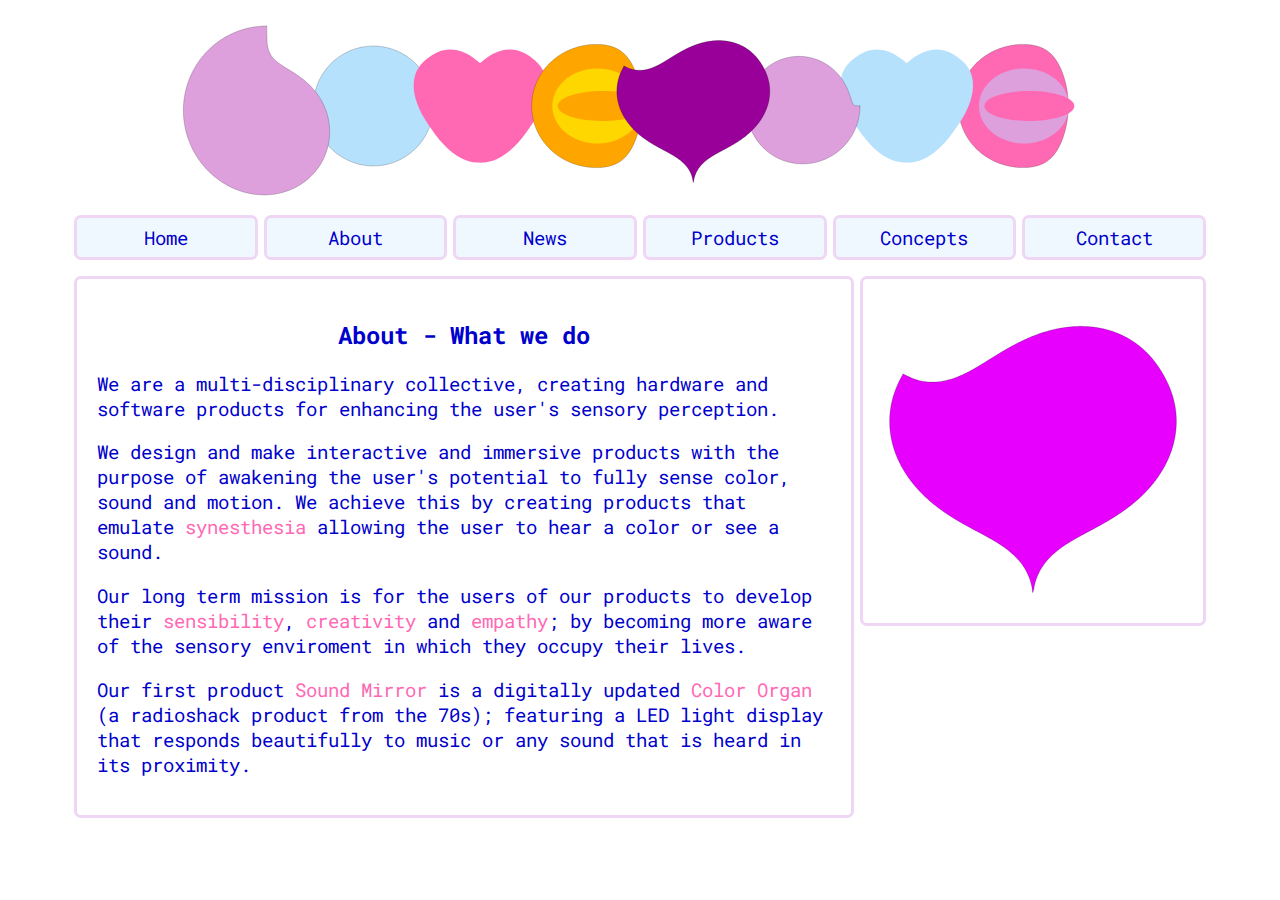
==== about/index.html @ 9e97e801 "minor changes" ====
<!DOCTYPE html>
<html>

<head>
	<meta charset="UTF-8">
	<!-- <meta http-equiv="X-UA-Compatible" content="IE=edge">
	<meta name="viewport" content="width=device-width, initial-scale=1"> -->
	<link rel="stylesheet" href="../styles.css">
	<link href="https://fonts.googleapis.com/css?family=Do+Hyeon|Roboto+Mono" rel="stylesheet">

	<title>Lovewave.io</title>

	<script src="../libraries/p5.js"></script>
	<script src="../libraries/p5.dom.js"></script>
	<script src="../libraries/p5.sound.js"></script>

	<script src="../scripts/aboutSketch.js"></script>
	<script src="../scripts/SuperShape.js"></script>
	<script src="../scripts/SuperEllipse.js"></script>

</head>

<body>
	<header id="logo"></header>

	<nav>
		<ul class='menu'>
			<div class="Home"><a href="../index.html">Home</a></div>
			<div class="About"><a href="#">About</a></div>
			<div class="News"><a href="#">News</a></div>
			<div class="Products"><a href="#">Products</a></div>
			<div class="Concepts"><a href="#">Concepts</a></div>
			<div class="Contact	"><a href="#">Contact</a></div>
		</ul>
	</nav>

	<main>
		<section id="aboutSection">
			<article id="aboutWords">
				<h2>About - What we do</h2>
				<p>We are a multi-disciplinary collective, creating hardware and software products for enhancing the user's sensory perception.</p>
				<p>We design and make interactive and immersive products with the purpose of awakening the user's potential to fully sense color, sound and motion. We achieve this by creating products that emulate <a href='#'>synesthesia</a> allowing the user to hear a color or see a sound.</p>
				<p>Our long term mission is for the users of our products to develop their <a href='#'>sensibility</a>, <a href='#'>creativity</a> and <a href='#'>empathy</a>; by becoming more aware of the sensory enviroment in which they occupy their lives.</p>
				<p>Our first product <a href='#'>Sound Mirror</a> is a digitally updated <a href='#'>Color Organ</a> (a radioshack product from the 70s); featuring a LED light display that responds beautifully to music or any sound that is heard in its proximity.</p>

			</article>
			<div>
				<div id="aboutSketch"></div>
				<!-- <h2>CANVAS PLACEHOLDER</h2> -->
			</div>
		</section>
	</main>

</body>

</html>
---- styles.css ----
html {
  /* font-family: 'Open Sans', sans-serif; */
  font-family: 'Roboto Mono', monospace;
}

body {
  /* width: 960px; */
  /* margin: 10px auto; */
  background-color: white;
}

header {
  width: 960px;
  height: 192px;
  margin: 10px auto;
}

.menu {
  display: flex;
  margin: 10px 5%;
  padding: 0;
}

.menu > div {
  flex: 1;

  padding: 7px;
  margin: 3px;

  background-color: aliceblue;
  border-radius: 7px;
  border: 3px solid #efd6f5; /* lightplum */

  text-align: center;
  font-size: 14pt;
}

.menu > div > a {
  text-decoration: none;
  color: #0000cc; /* blue */
}

.menu > div > a:hover {
  color: hotpink;
}

#aboutSection {
  display: flex;
  justify-content: space-around;
  margin: 0 5%;
}

#aboutWords {
  margin: 3px;
  padding: 20px;

  background-color: white;
  border: 3px solid #efd6f5; /* lightplum */
  border-radius: 7px;
  color: #0000cc; /* blue */
}

#aboutWords > p {
  font-size: 14pt;
}

#aboutWords > h2 {
  text-align: center;
}

#aboutWords > p > a {
  text-decoration: none;
  color: hotpink;
}

#aboutSketch {
  align-self: flex-start;

  margin: 3px;
  padding: 20px;

  background-color: white;
  border: 3px solid #efd6f5; /* lightplum */
  border-radius: 7px;
  color: #0000cc; /* blue */
}
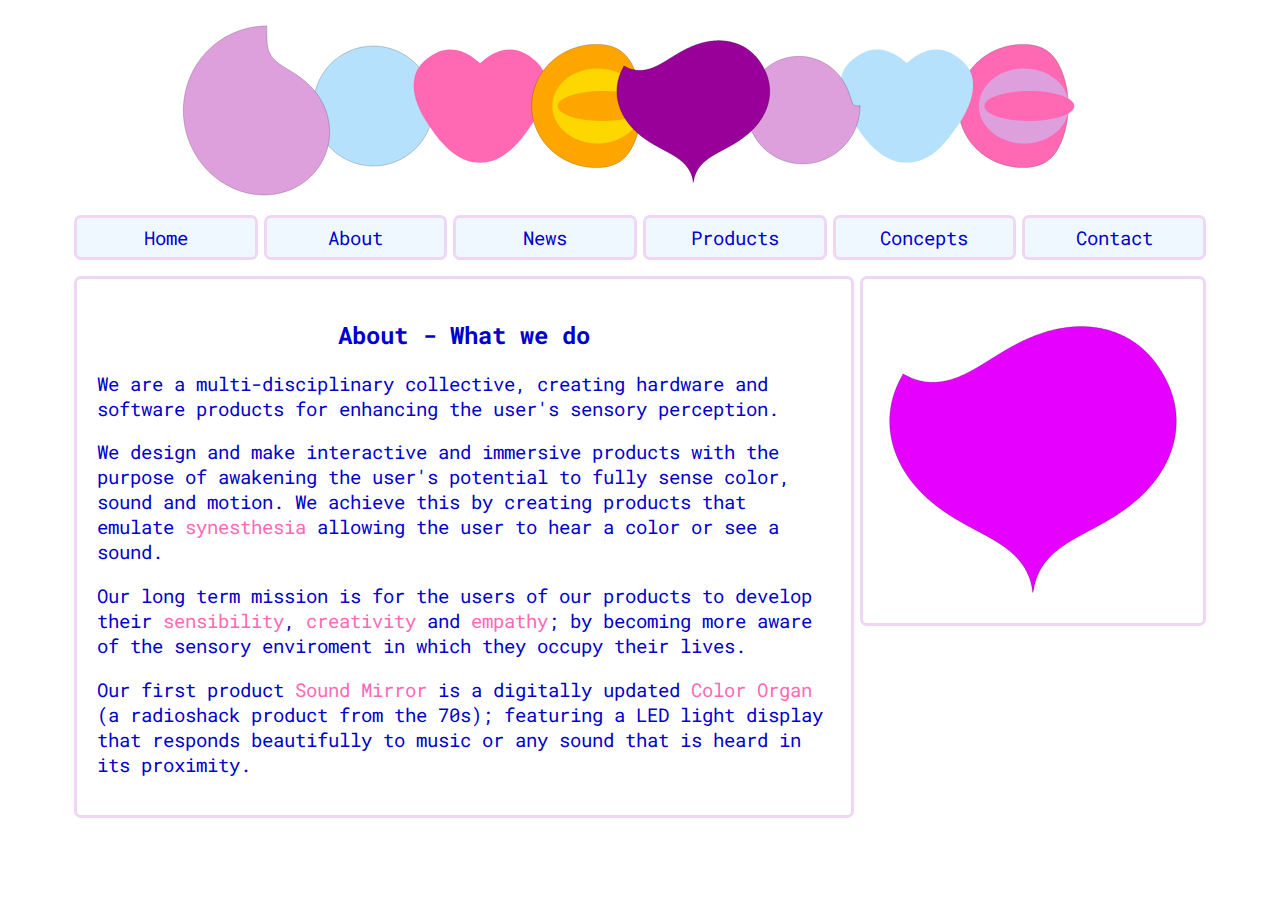
==== commit 2244f8f6: "library updated" ====
--- a/about/index.html
+++ b/about/index.html
@@ -14,23 +14,23 @@
 	<script src="../libraries/p5.dom.js"></script>
 	<script src="../libraries/p5.sound.js"></script>
 
-	<script src="../scripts/aboutSketch.js"></script>
 	<script src="../scripts/SuperShape.js"></script>
 	<script src="../scripts/SuperEllipse.js"></script>
+	<script src="../scripts/aboutSketch.js"></script>
 
 </head>
 
 <body>
 	<header id="logo"></header>
-
 	<nav>
 		<ul class='menu'>
-			<div class="Home"><a href="../index.html">Home</a></div>
-			<div class="About"><a href="#">About</a></div>
-			<div class="News"><a href="#">News</a></div>
-			<div class="Products"><a href="#">Products</a></div>
-			<div class="Concepts"><a href="#">Concepts</a></div>
-			<div class="Contact	"><a href="#">Contact</a></div>
+
+			<a href="../index.html"><div>Home</div></a>
+			<a href="#"><div>About</div></a>
+			<a href="#"><div>News</div></a>
+			<a href="#"><div>Products</div></a>
+			<a href="#"><div>Concepts</div></a>
+			<a href="#"><div>Contact</div></a>
 		</ul>
 	</nav>
 
@@ -39,14 +39,14 @@
 			<article id="aboutWords">
 				<h2>About - What we do</h2>
 				<p>We are a multi-disciplinary collective, creating hardware and software products for enhancing the user's sensory perception.</p>
-				<p>We design and make interactive and immersive products with the purpose of awakening the user's potential to fully sense color, sound and motion. We achieve this by creating products that emulate <a href='#'>synesthesia</a> allowing the user to hear a color or see a sound.</p>
+				<p>We design and make interactive and immersive products with the purpose of awakening the user's potential to fully sense color, sound and motion. We achieve this by creating products that emulate <a href='#'>synesthesia</a> allowing the user to hear
+					a color or see a sound.</p>
 				<p>Our long term mission is for the users of our products to develop their <a href='#'>sensibility</a>, <a href='#'>creativity</a> and <a href='#'>empathy</a>; by becoming more aware of the sensory enviroment in which they occupy their lives.</p>
 				<p>Our first product <a href='#'>Sound Mirror</a> is a digitally updated <a href='#'>Color Organ</a> (a radioshack product from the 70s); featuring a LED light display that responds beautifully to music or any sound that is heard in its proximity.</p>
 
 			</article>
 			<div>
 				<div id="aboutSketch"></div>
-				<!-- <h2>CANVAS PLACEHOLDER</h2> -->
 			</div>
 		</section>
 	</main>
--- a/styles.css
+++ b/styles.css
@@ -21,9 +21,17 @@
   padding: 0;
 }
 
-.menu > div {
+.menu > a {
   flex: 1;
+  text-decoration: none;
+  color: #0000cc; /* blue */
+}
 
+.menu > a:hover {
+  color: hotpink;
+}
+
+.menu > a > div {
   padding: 7px;
   margin: 3px;
 
@@ -35,14 +43,7 @@
   font-size: 14pt;
 }
 
-.menu > div > a {
-  text-decoration: none;
-  color: #0000cc; /* blue */
-}
 
-.menu > div > a:hover {
-  color: hotpink;
-}
 
 #aboutSection {
   display: flex;
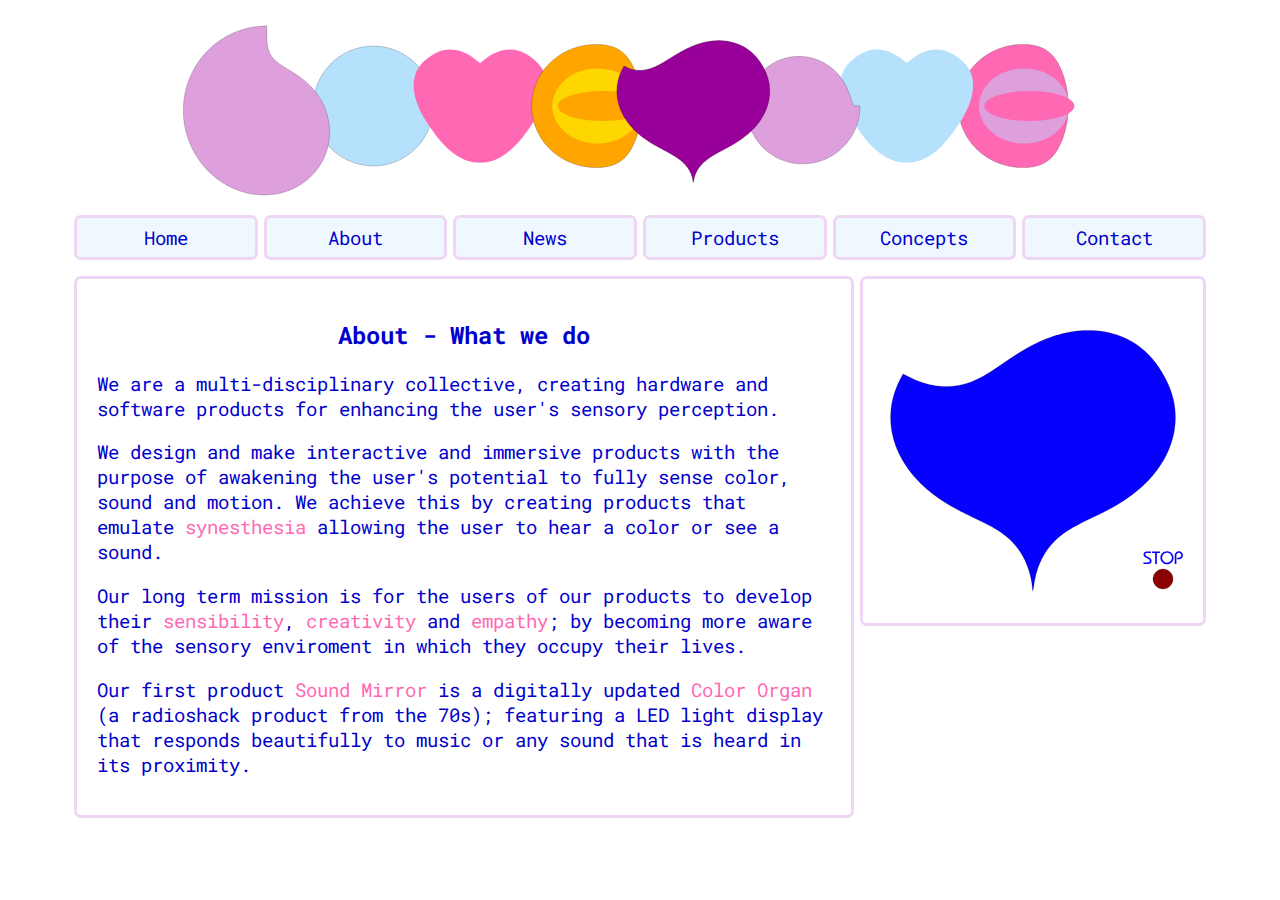
==== commit 8d7f3d38: "aboutSketch upgraded with play/stop button" ====
--- a/about/index.html
+++ b/about/index.html
@@ -24,7 +24,6 @@
 	<header id="logo"></header>
 	<nav>
 		<ul class='menu'>
-
 			<a href="../index.html"><div>Home</div></a>
 			<a href="#"><div>About</div></a>
 			<a href="#"><div>News</div></a>
@@ -43,11 +42,8 @@
 					a color or see a sound.</p>
 				<p>Our long term mission is for the users of our products to develop their <a href='#'>sensibility</a>, <a href='#'>creativity</a> and <a href='#'>empathy</a>; by becoming more aware of the sensory enviroment in which they occupy their lives.</p>
 				<p>Our first product <a href='#'>Sound Mirror</a> is a digitally updated <a href='#'>Color Organ</a> (a radioshack product from the 70s); featuring a LED light display that responds beautifully to music or any sound that is heard in its proximity.</p>
-
 			</article>
-			<div>
-				<div id="aboutSketch"></div>
-			</div>
+			<div id="aboutSketch"></div>
 		</section>
 	</main>
 
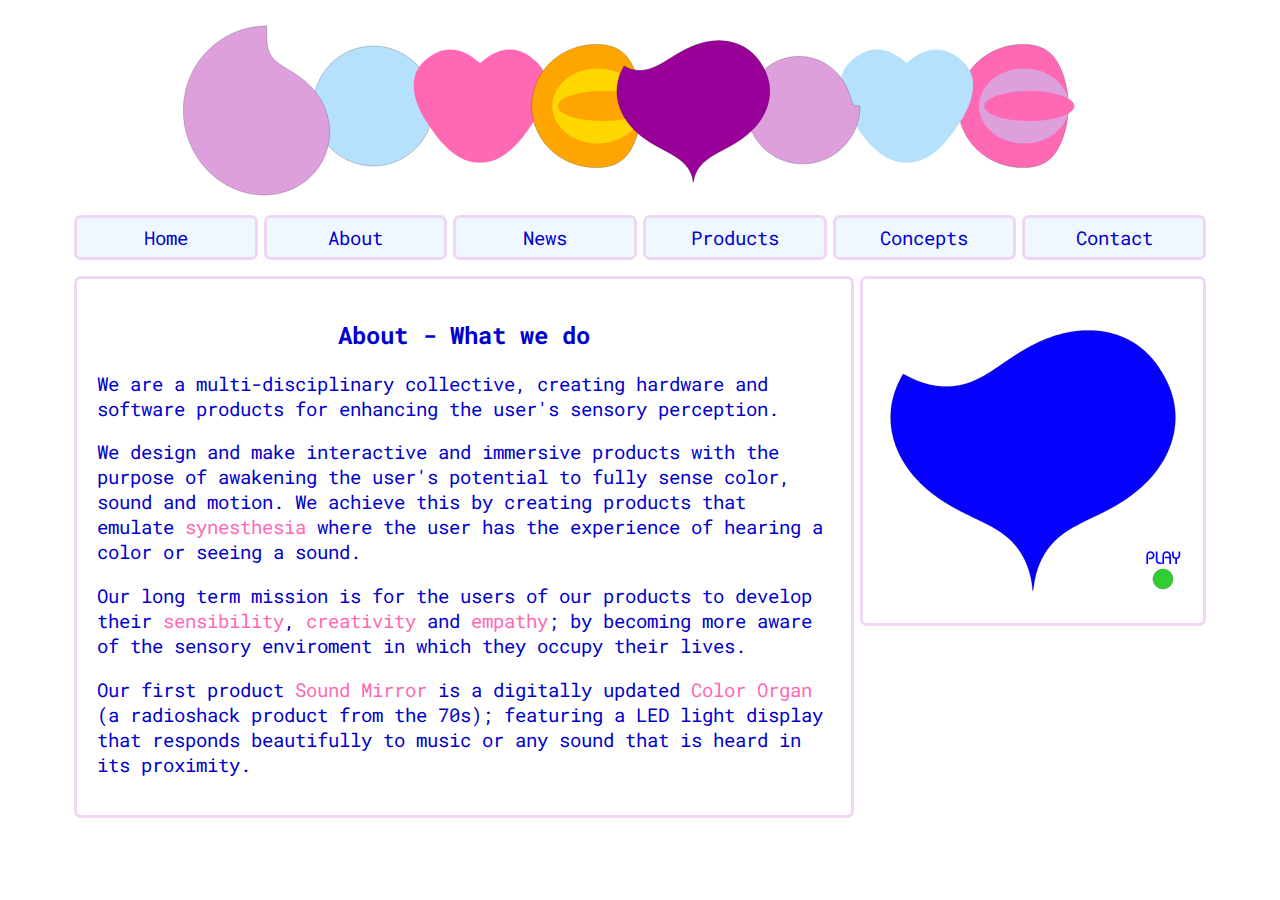
==== commit db5ca7d2: "concepts & threeValues pages added" ====
--- a/about/index.html
+++ b/about/index.html
@@ -8,7 +8,7 @@
 	<link rel="stylesheet" href="../styles.css">
 	<link href="https://fonts.googleapis.com/css?family=Do+Hyeon|Roboto+Mono" rel="stylesheet">
 
-	<title>Lovewave.io</title>
+	<title>About Lovewave</title>
 
 	<script src="../libraries/p5.js"></script>
 	<script src="../libraries/p5.dom.js"></script>
@@ -28,7 +28,7 @@
 			<a href="#"><div>About</div></a>
 			<a href="#"><div>News</div></a>
 			<a href="#"><div>Products</div></a>
-			<a href="#"><div>Concepts</div></a>
+			<a href="../concepts/index.html"><div>Concepts</div></a>
 			<a href="#"><div>Contact</div></a>
 		</ul>
 	</nav>
@@ -38,8 +38,8 @@
 			<article id="aboutWords">
 				<h2>About - What we do</h2>
 				<p>We are a multi-disciplinary collective, creating hardware and software products for enhancing the user's sensory perception.</p>
-				<p>We design and make interactive and immersive products with the purpose of awakening the user's potential to fully sense color, sound and motion. We achieve this by creating products that emulate <a href='#'>synesthesia</a> allowing the user to hear
-					a color or see a sound.</p>
+				<p>We design and make interactive and immersive products with the purpose of awakening the user's potential to fully sense color, sound and motion. We achieve this by creating products that emulate <a href='#'>synesthesia</a> where the user has the experience of hearing
+					a color or seeing a sound.</p>
 				<p>Our long term mission is for the users of our products to develop their <a href='#'>sensibility</a>, <a href='#'>creativity</a> and <a href='#'>empathy</a>; by becoming more aware of the sensory enviroment in which they occupy their lives.</p>
 				<p>Our first product <a href='#'>Sound Mirror</a> is a digitally updated <a href='#'>Color Organ</a> (a radioshack product from the 70s); featuring a LED light display that responds beautifully to music or any sound that is heard in its proximity.</p>
 			</article>
--- a/styles.css
+++ b/styles.css
@@ -43,8 +43,6 @@
   font-size: 14pt;
 }
 
-
-
 #aboutSection {
   display: flex;
   justify-content: space-around;
@@ -85,3 +83,34 @@
   border-radius: 7px;
   color: #0000cc; /* blue */
 }
+
+#tempP {
+  text-align: center;
+  margin: 0 5%;
+}
+
+#threeValues {
+  display: flex;
+  justify-content: space-between;
+
+  margin: 0 5%;
+}
+
+#threeValues > article {
+  /* flex: 1; */
+
+  margin: 3px;
+  padding: 20px;
+
+  border: 3px solid #efd6f5; /* lightplum */
+  border-radius: 7px;
+  color: #0000cc; /* blue */
+}
+
+#threeValues > article > h2 {
+  text-align: center;
+}
+
+#threeValues > article > p {
+  font-size: 12pt;
+}
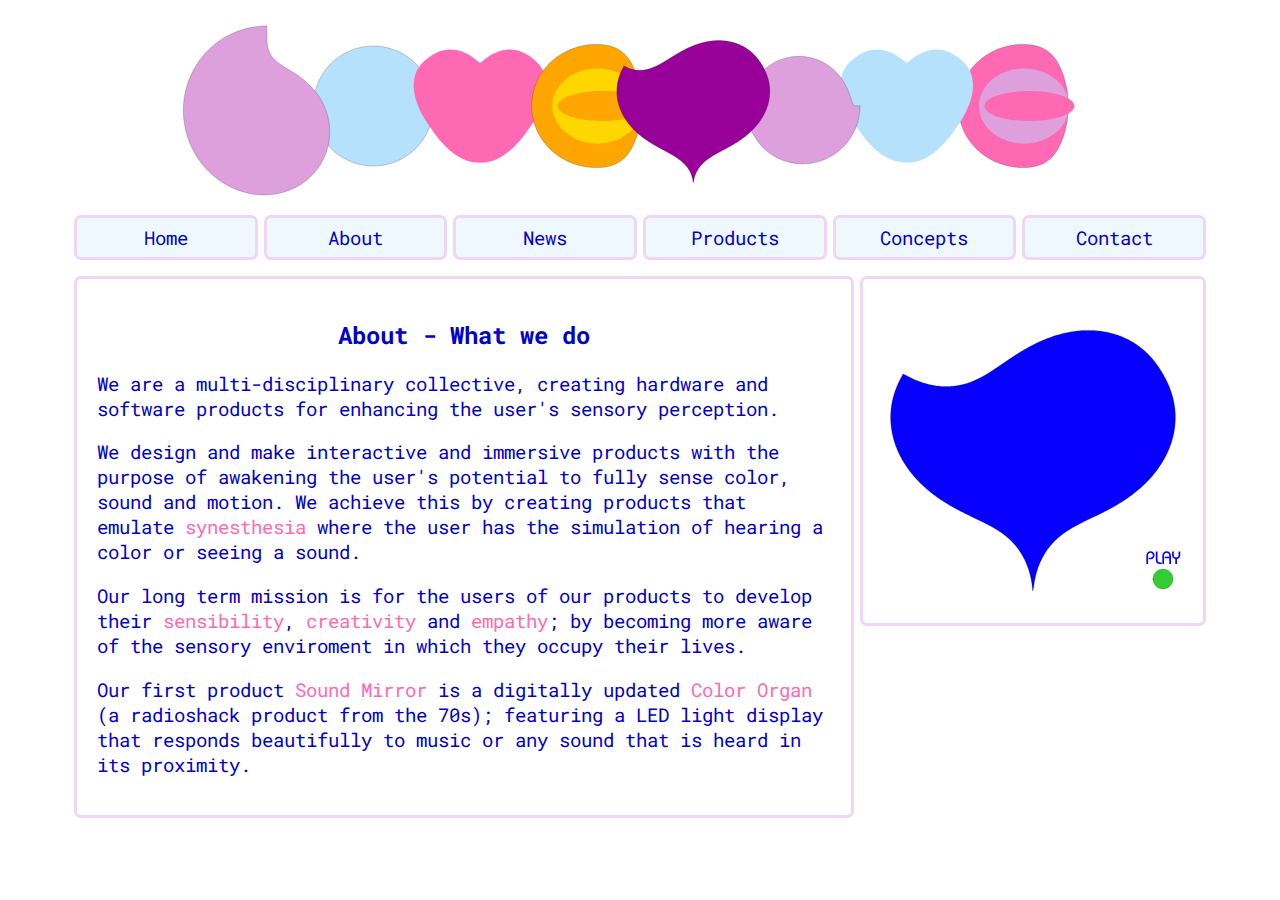
==== commit 90ef6c80: "added short descriptions to threeValues" ====
--- a/about/index.html
+++ b/about/index.html
@@ -38,9 +38,9 @@
 			<article id="aboutWords">
 				<h2>About - What we do</h2>
 				<p>We are a multi-disciplinary collective, creating hardware and software products for enhancing the user's sensory perception.</p>
-				<p>We design and make interactive and immersive products with the purpose of awakening the user's potential to fully sense color, sound and motion. We achieve this by creating products that emulate <a href='#'>synesthesia</a> where the user has the experience of hearing
+				<p>We design and make interactive and immersive products with the purpose of awakening the user's potential to fully sense color, sound and motion. We achieve this by creating products that emulate <a href='#'>synesthesia</a> where the user has the simulation of hearing
 					a color or seeing a sound.</p>
-				<p>Our long term mission is for the users of our products to develop their <a href='#'>sensibility</a>, <a href='#'>creativity</a> and <a href='#'>empathy</a>; by becoming more aware of the sensory enviroment in which they occupy their lives.</p>
+				<p>Our long term mission is for the users of our products to develop their <a href='../concepts/threeValues/#sensibility'>sensibility</a>, <a href='../concepts/threeValues/#creativity'>creativity</a> and <a href='../concepts/threeValues/#empathy'>empathy</a>; by becoming more aware of the sensory enviroment in which they occupy their lives.</p>
 				<p>Our first product <a href='#'>Sound Mirror</a> is a digitally updated <a href='#'>Color Organ</a> (a radioshack product from the 70s); featuring a LED light display that responds beautifully to music or any sound that is heard in its proximity.</p>
 			</article>
 			<div id="aboutSketch"></div>
--- a/styles.css
+++ b/styles.css
@@ -13,6 +13,15 @@
   width: 960px;
   height: 192px;
   margin: 10px auto;
+}
+
+p {
+  font-size: 14pt;
+}
+
+a {
+  text-decoration: none;
+  color: hotpink;
 }
 
 .menu {
@@ -59,18 +68,18 @@
   color: #0000cc; /* blue */
 }
 
-#aboutWords > p {
+/* #aboutWords > p {
   font-size: 14pt;
-}
+} */
 
 #aboutWords > h2 {
   text-align: center;
 }
 
-#aboutWords > p > a {
+/* #aboutWords > p > a {
   text-decoration: none;
   color: hotpink;
-}
+} */
 
 #aboutSketch {
   align-self: flex-start;
@@ -91,13 +100,13 @@
 
 #threeValues {
   display: flex;
-  justify-content: space-between;
+  /* justify-content: space-between; */
 
   margin: 0 5%;
 }
 
 #threeValues > article {
-  /* flex: 1; */
+  flex: 1;
 
   margin: 3px;
   padding: 20px;
@@ -111,6 +120,6 @@
   text-align: center;
 }
 
-#threeValues > article > p {
+/* #threeValues > article > p {
   font-size: 12pt;
-}
+} */
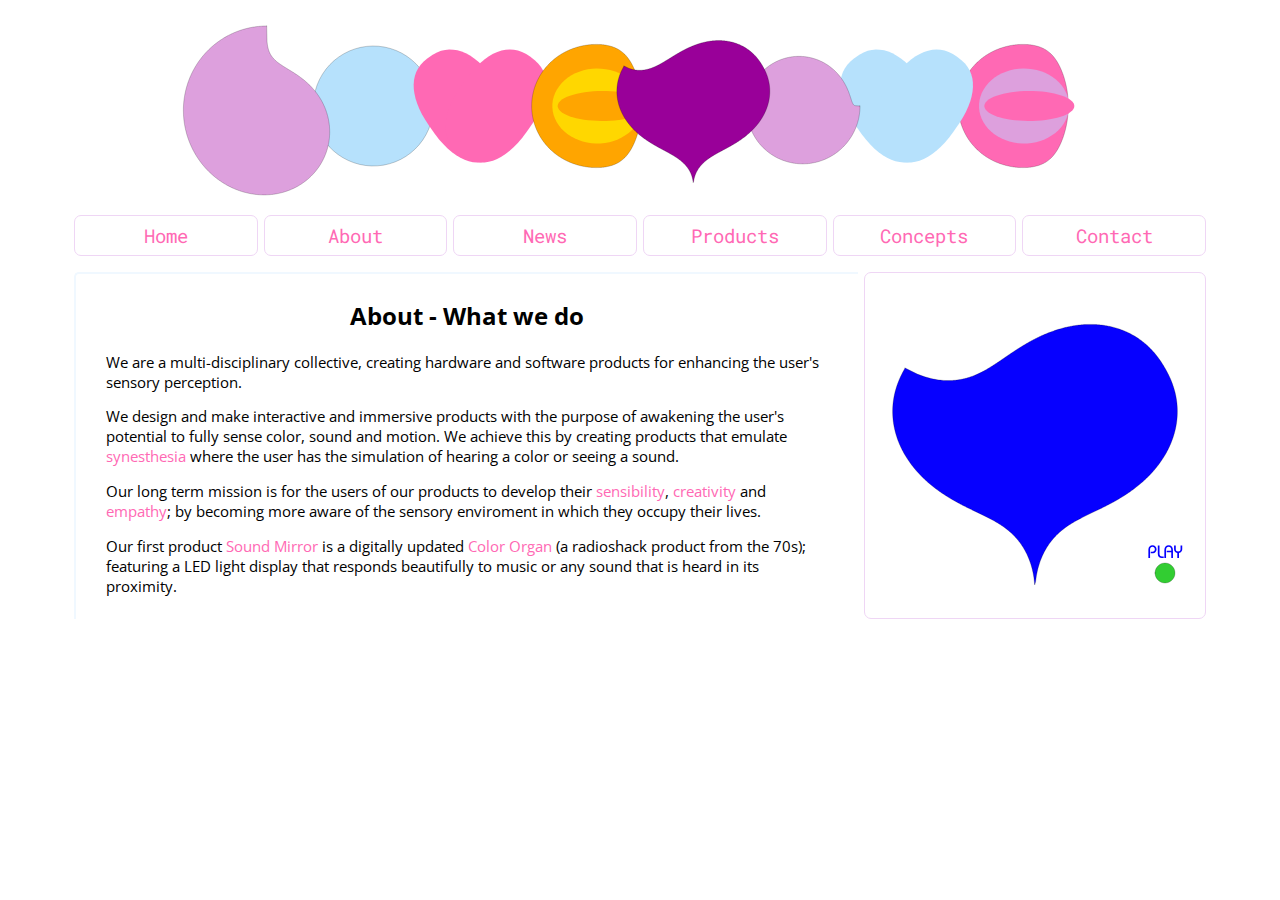
==== commit ffcb85ef: "css changes" ====
--- a/about/index.html
+++ b/about/index.html
@@ -6,7 +6,7 @@
 	<!-- <meta http-equiv="X-UA-Compatible" content="IE=edge">
 	<meta name="viewport" content="width=device-width, initial-scale=1"> -->
 	<link rel="stylesheet" href="../styles.css">
-	<link href="https://fonts.googleapis.com/css?family=Do+Hyeon|Roboto+Mono" rel="stylesheet">
+	<link href="https://fonts.googleapis.com/css?family=Do+Hyeon|Roboto+Mono|Open+Sans" rel="stylesheet">
 
 	<title>About Lovewave</title>
 
@@ -34,8 +34,8 @@
 	</nav>
 
 	<main>
-		<section id="aboutSection">
-			<article id="aboutWords">
+		<section class="doubleFlex">
+			<article class="doubleFlexWords">
 				<h2>About - What we do</h2>
 				<p>We are a multi-disciplinary collective, creating hardware and software products for enhancing the user's sensory perception.</p>
 				<p>We design and make interactive and immersive products with the purpose of awakening the user's potential to fully sense color, sound and motion. We achieve this by creating products that emulate <a href='#'>synesthesia</a> where the user has the simulation of hearing
--- a/styles.css
+++ b/styles.css
@@ -1,6 +1,7 @@
 html {
-  /* font-family: 'Open Sans', sans-serif; */
-  font-family: 'Roboto Mono', monospace;
+  font-family: 'Open Sans', sans-serif;
+  /* font-family: 'Roboto Mono', monospace; */
+  /* font-family: 'Muli', sans-serif; */
 }
 
 body {
@@ -16,7 +17,7 @@
 }
 
 p {
-  font-size: 14pt;
+  font-size: 11pt;
 }
 
 a {
@@ -28,98 +29,68 @@
   display: flex;
   margin: 10px 5%;
   padding: 0;
+
+  font-family: 'Roboto Mono', monospace;
 }
 
 .menu > a {
   flex: 1;
-  text-decoration: none;
-  color: #0000cc; /* blue */
 }
 
 .menu > a:hover {
-  color: hotpink;
+  color: aqua;
 }
 
 .menu > a > div {
   padding: 7px;
   margin: 3px;
 
-  background-color: aliceblue;
+  background-color: white;
   border-radius: 7px;
-  border: 3px solid #efd6f5; /* lightplum */
+  border: 1px solid #efd6f5; /* lightplum */
 
   text-align: center;
   font-size: 14pt;
+
+  /* color: hotpink; */
 }
 
-#aboutSection {
+.doubleFlex {
   display: flex;
-  justify-content: space-around;
+  justify-content: space-between;
   margin: 0 5%;
 }
 
-#aboutWords {
+.doubleFlexWords {
   margin: 3px;
-  padding: 20px;
+  padding: 5px 30px 5px 30px;
 
-  background-color: white;
-  border: 3px solid #efd6f5; /* lightplum */
-  border-radius: 7px;
-  color: #0000cc; /* blue */
+  border: 2px solid aliceblue;
+  border-right-style: none;
+  border-bottom-style: none;
+  border-top-left-radius: 5px;
+
+  color: black;
 }
 
-/* #aboutWords > p {
-  font-size: 14pt;
-} */
 
-#aboutWords > h2 {
+.doubleFlexWords > h2 {
   text-align: center;
 }
 
-/* #aboutWords > p > a {
-  text-decoration: none;
-  color: hotpink;
-} */
-
-#aboutSketch {
+.doubleFlex >  div {
   align-self: flex-start;
 
   margin: 3px;
   padding: 20px;
 
   background-color: white;
-  border: 3px solid #efd6f5; /* lightplum */
+  border: 1px solid #efd6f5; /* lightplum */
   border-radius: 7px;
-  color: #0000cc; /* blue */
+  /* color: #0000cc;*/
 }
 
 #tempP {
   text-align: center;
   margin: 0 5%;
 }
-
-#threeValues {
-  display: flex;
-  /* justify-content: space-between; */
-
-  margin: 0 5%;
-}
-
-#threeValues > article {
-  flex: 1;
-
-  margin: 3px;
-  padding: 20px;
-
-  border: 3px solid #efd6f5; /* lightplum */
-  border-radius: 7px;
-  color: #0000cc; /* blue */
-}
-
-#threeValues > article > h2 {
-  text-align: center;
-}
-
-/* #threeValues > article > p {
-  font-size: 12pt;
-} */
